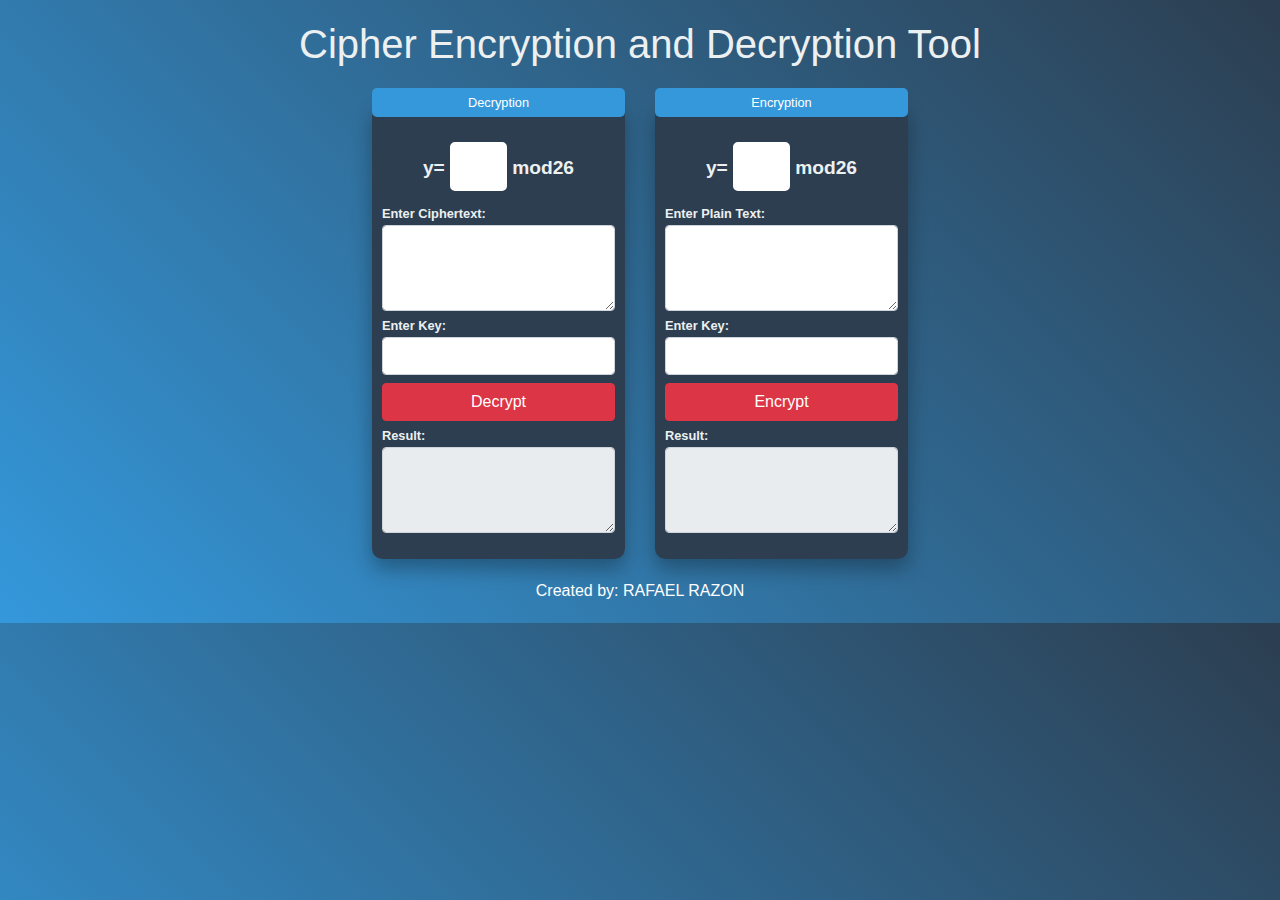
==== index.html @ 673bba16 "Add files via upload" ====
<!DOCTYPE html>
<html lang="en">
<head>
    <meta charset="UTF-8">
    <meta name="viewport" content="width=device-width, initial-scale=1.0">
    <title>Cipher Encryption and Decryption</title>

    <!-- Link to Bootstrap CSS -->
    <link rel="stylesheet" href="https://stackpath.bootstrapcdn.com/bootstrap/4.5.2/css/bootstrap.min.css">

    <!-- Link to animate.css for animations -->
    <link rel="stylesheet" href="https://cdnjs.cloudflare.com/ajax/libs/animate.css/4.1.1/animate.min.css">

    <style>
        body {
            font-family: 'Arial', sans-serif;
            text-align: center;
            margin: 20px;
            background: linear-gradient(45deg, #3498db, #2c3e50);
            color: #fff;
        }

        h1 {
            color: #ecf0f1;
            margin-bottom: 20px;
        }

        .container {
            display: flex;
            justify-content: center;
            align-items: flex-start;
            flex-wrap: wrap;
        }

        fieldset {
            border: none;
            border-radius: 10px;
            overflow: hidden;
            background: #2c3e50;
            box-shadow: 0 10px 20px rgba(0, 0, 0, 0.3);
            margin-bottom: 20px;
            width: 100%;
        }

        legend {
            background-color: #3498db;
            color: white;
            padding: 5px 10px;
            border-radius: 5px;
            font-size: 0.8em;
        }

        .form-group {
            padding: 10px;
            text-align: left;
        }

        label {
            display: block;
            margin: 5px 0 2px;
            color: #ecf0f1;
            font-weight: bold;
            text-align: left;
            font-size: 0.8em;
        }

        input {
            padding: 5px;
            margin: 2px 0 8px;
            box-sizing: border-box;
            border: 1px solid #2980b9;
            border-radius: 5px;
            font-size: 0.8em;
            background-color: #2c3e50;
            color: #ecf0f1;
            transition: border-color 0.3s ease, color 0.3s ease;
        }

        input:focus {
            border-color: #3498db;
            color: #3498db;
        }

        button {
            background-color: #3498db;
            color: white;
            padding: 5px 10px;
            margin: 5px 0;
            border: none;
            border-radius: 5px;
            cursor: pointer;
            font-size: 0.8em;
            transition: background-color 0.3s ease, transform 0.2s ease;
        }

        button:hover {
            background-color: #2980b9;
            transform: scale(1.05);
        }

        .result {
            margin-top: 10px;
            padding: 10px;
            border-radius: 10px;
            background-color: #2c3e50;
            display: none;
            transition: box-shadow 0.3s ease, opacity 0.5s ease;
        }

        .result.fade-in {
            opacity: 1;
        }

        @keyframes fadeIn {
            from {
                opacity: 0;
            }

            to {
                opacity: 1;
            }
        }

        @media (min-width: 7968px) {
    

            fieldset {
                width: 48%;
            }
        }
        .inp{
            width: 1.5cm;
            border: 2px solid white;
            background-color: white;
            color: blue;
            font-size: larger;
        }
    </style>
</head>
<body>
    <div class="container animate__animated animate__fadeInUp">
        <h1>Cipher Encryption and Decryption Tool</h1>
        
        <div class="row">
            <div class="col-md-6">
                <fieldset>
                    <legend>Decryption</legend>
                    <div class="form-group">
                        <label for="decryptionExpression" style="text-align: center; font-size: larger;">y= <input type="text" id="decryptionExpression" class=" inp"> mod26</label>
                        <label for="decryptionCiphertext">Enter Ciphertext:</label>
                        <textarea id="decryptionCiphertext" class="form-control" rows="3"></textarea>
                        <label for="decryptionKey">Enter Key:</label>
                        <input type="number" id="decryptionKey" class="form-control">
                        <button onclick="decrypt()" class="btn btn-danger btn-block">Decrypt</button>
                        <label for="decryptionResult">Result:</label>
                        <textarea id="decryptionResult" class="form-control" rows="3" readonly></textarea>
                    </div>
                </fieldset>
            </div>

            <div class="col-md-6">
                <fieldset>
                    <legend>Encryption</legend>
                    <div class="form-group">
                        <label for="encryptionExpression"style="text-align: center; font-size: larger;">y= <input type="text" id="encryptionExpression" class="inp"> mod26</label>
                        <label for="encryptionPlaintext">Enter Plain Text:</label>
                        <textarea id="encryptionPlaintext" class="form-control" rows="3"></textarea>
                        <label for="encryptionKey">Enter Key:</label>
                        <input type="number" id="encryptionKey" class="form-control">
                        <button onclick="encrypt()" class="btn btn-danger btn-block">Encrypt</button>
                        <label for="encryptionResult">Result:</label>
                        <textarea id="encryptionResult" class="form-control" rows="3" readonly></textarea>
                    </div>
                </fieldset>
            </div>
        </div>
    </div>
    <p>Created by: RAFAEL RAZON</p>

    <!-- Bootstrap JavaScript and dependencies -->
    <script src="https://code.jquery.com/jquery-3.5.1.slim.min.js"></script>
    <script src="https://cdn.jsdelivr.net/npm/@popperjs/core@2.10.2/dist/umd/popper.min.js"></script>
    <script src="https://stackpath.bootstrapcdn.com/bootstrap/4.5.2/js/bootstrap.min.js"></script>

    <script>
        function encrypt() {
            var expression = "y=" + document.getElementById('encryptionExpression').value + " mod26";
            var plaintext = document.getElementById('encryptionPlaintext').value;
            var key = document.getElementById('encryptionKey').value;
            var result = document.getElementById('encryptionResult');
            
            // Perform encryption logic here
            // Replace the following line with your encryption algorithm
            var encryptedMessage = customEncryption(expression, plaintext, key);

            result.value = encryptedMessage;
        }

        function decrypt() {
            var expression = "y=" + document.getElementById('decryptionExpression').value + " mod26";
            var ciphertext = document.getElementById('decryptionCiphertext').value;
            var key = document.getElementById('decryptionKey').value;
            var result = document.getElementById('decryptionResult');
            
            // Perform decryption logic here
            // Replace the following line with your decryption algorithm
            var decryptedMessage = customDecryption(expression, ciphertext, key);

            result.value = decryptedMessage;
        }

        // Example of a custom encryption
        function customEncryption(expression, plaintext, key) {
            // Parse the expression
            var match = expression.match(/y=(.*)mod(\d+)/);
            if (!match) {
                alert('Invalid expression format. Please use "y=ax+b mod26".');
                return '';
            }

            var a = parseInt(match[1]);
            var b = parseInt(match[2]);

            // Replace this example with your encryption algorithm
            var result = '';
            for (var i = 0; i < plaintext.length; i++) {
                var char = plaintext[i];
                result += String.fromCharCode((a * char.charCodeAt(0) + b + parseInt(key)) % 26 + 65);
            }
            return result;
        }

        // Example of a custom decryption
        function customDecryption(expression, ciphertext, key) {
            // Parse the expression
            var match = expression.match(/y=(.*)mod(\d+)/);
            if (!match) {
                alert('Invalid expression format. Please use "y=ax+b mod26".');
                return '';
            }

            var a = parseInt(match[1]);
            var b = parseInt(match[2]);

            // Replace this example with your decryption algorithm
            var result = '';
            for (var i = 0; i < ciphertext.length; i++) {
                var char = ciphertext[i];
                result += String.fromCharCode(((char.charCodeAt(0) - b - parseInt(key)) * modInverse(a, 26)) % 26 + 65);
            }
            return result;
        }

        // Compute the modular inverse of a (mod m)
        function modInverse(a, m) {
            for (var i = 1; i < m; i++) {
                if ((a * i) % m === 1) {
                    return i;
                }
            }
            return 1;
        }
    </script>
</body>
</html>
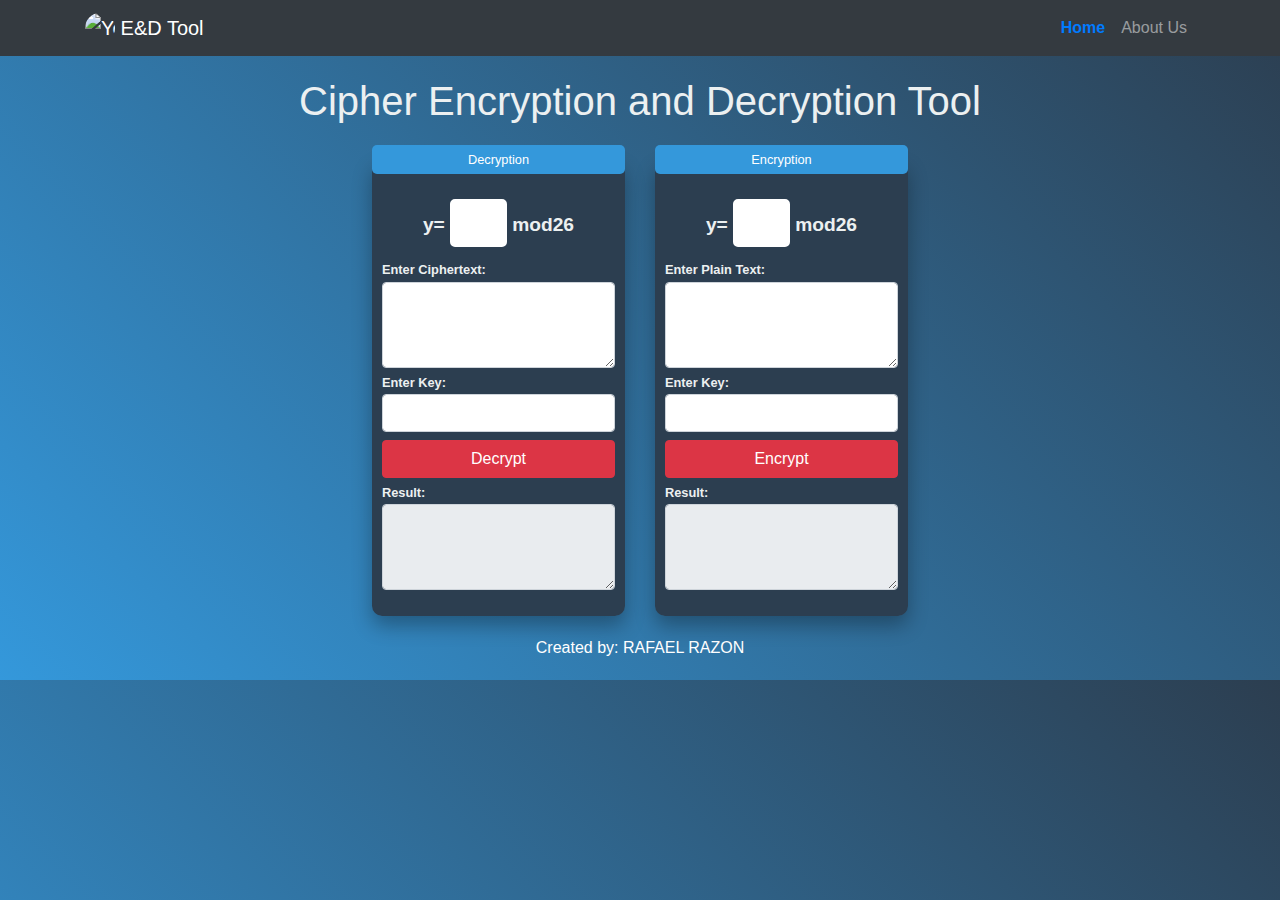
==== commit 76608beb: "Update index.html" ====
--- a/index.html
+++ b/index.html
@@ -22,6 +22,7 @@
 
         h1 {
             color: #ecf0f1;
+            margin-top: 1.5cm;
             margin-bottom: 20px;
         }
 
@@ -138,6 +139,29 @@
     </style>
 </head>
 <body>
+    <nav class="navbar navbar-expand-lg navbar-dark bg-dark fixed-top">
+        <div class="container">
+            <a class="navbar-brand" href="index.html">
+                <img src="enc.ico" alt="Your Brand Logo" width="30" height="30" style="border-radius: 100%;" class="d-inline-block align-top">
+                E&D Tool
+            </a>
+            <button class="navbar-toggler" type="button" data-toggle="collapse" data-target="#navbarNav" aria-controls="navbarNav" aria-expanded="false" aria-label="Toggle navigation">
+                <span class="navbar-toggler-icon"></span>
+              </button>
+            <div class="collapse navbar-collapse" id="navbarNav">
+                <ul class="navbar-nav ml-auto">
+                    <li class="nav-item active">
+                        <a class="nav-link font-weight-bold text-primary" href="index.html">Home</a>
+                    </li>
+                    <li class="nav-item">
+                        <a class="nav-link" href="about.html">About Us</a>
+                    </li>
+                </ul>
+            </div>
+        </div>
+    </nav>
+
+
     <div class="container animate__animated animate__fadeInUp">
         <h1>Cipher Encryption and Decryption Tool</h1>
         
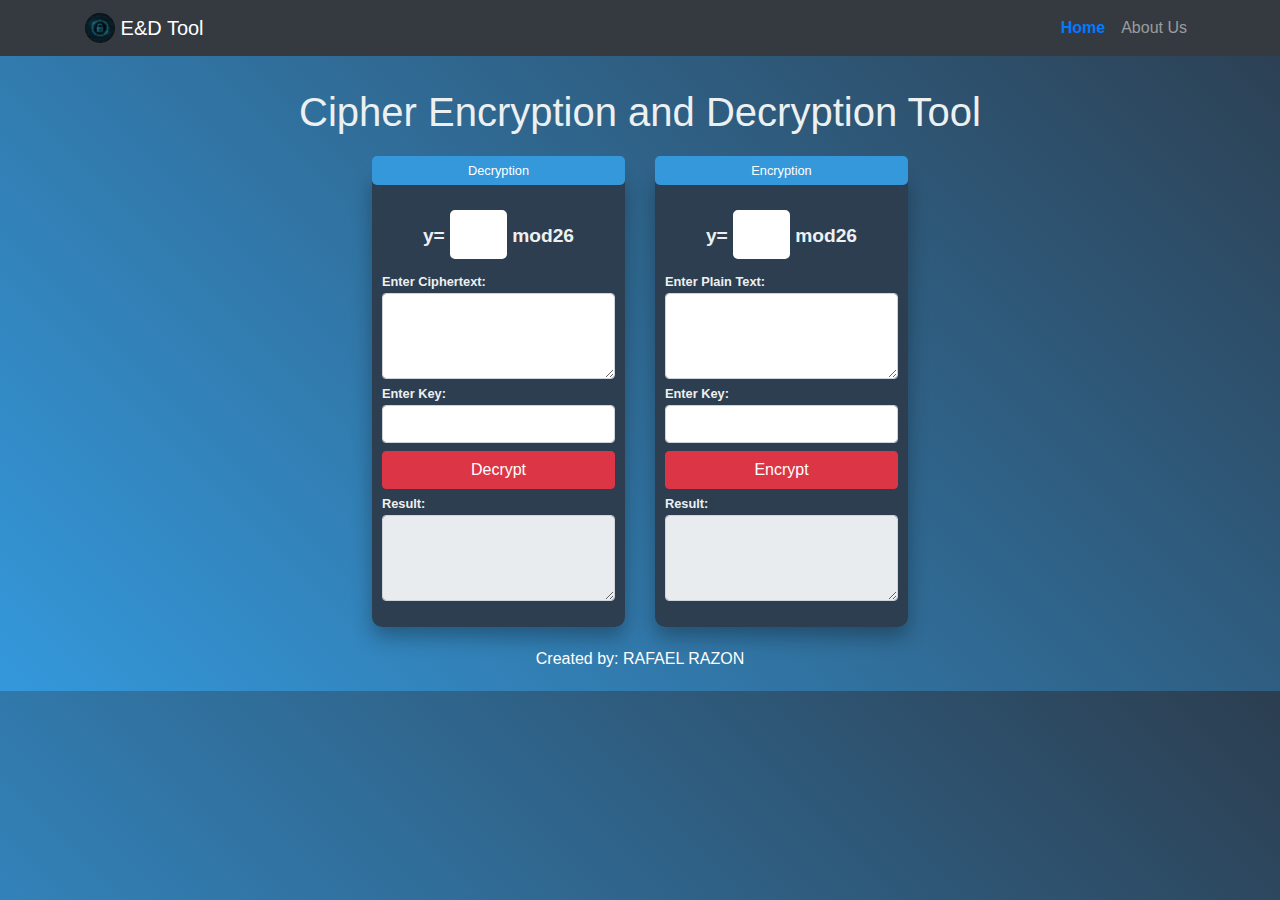
==== commit c8dda1b6: "Update index.html" ====
--- a/index.html
+++ b/index.html
@@ -22,7 +22,7 @@
 
         h1 {
             color: #ecf0f1;
-            margin-top: 1.5cm;
+            margin-top: 1.8cm;
             margin-bottom: 20px;
         }
 
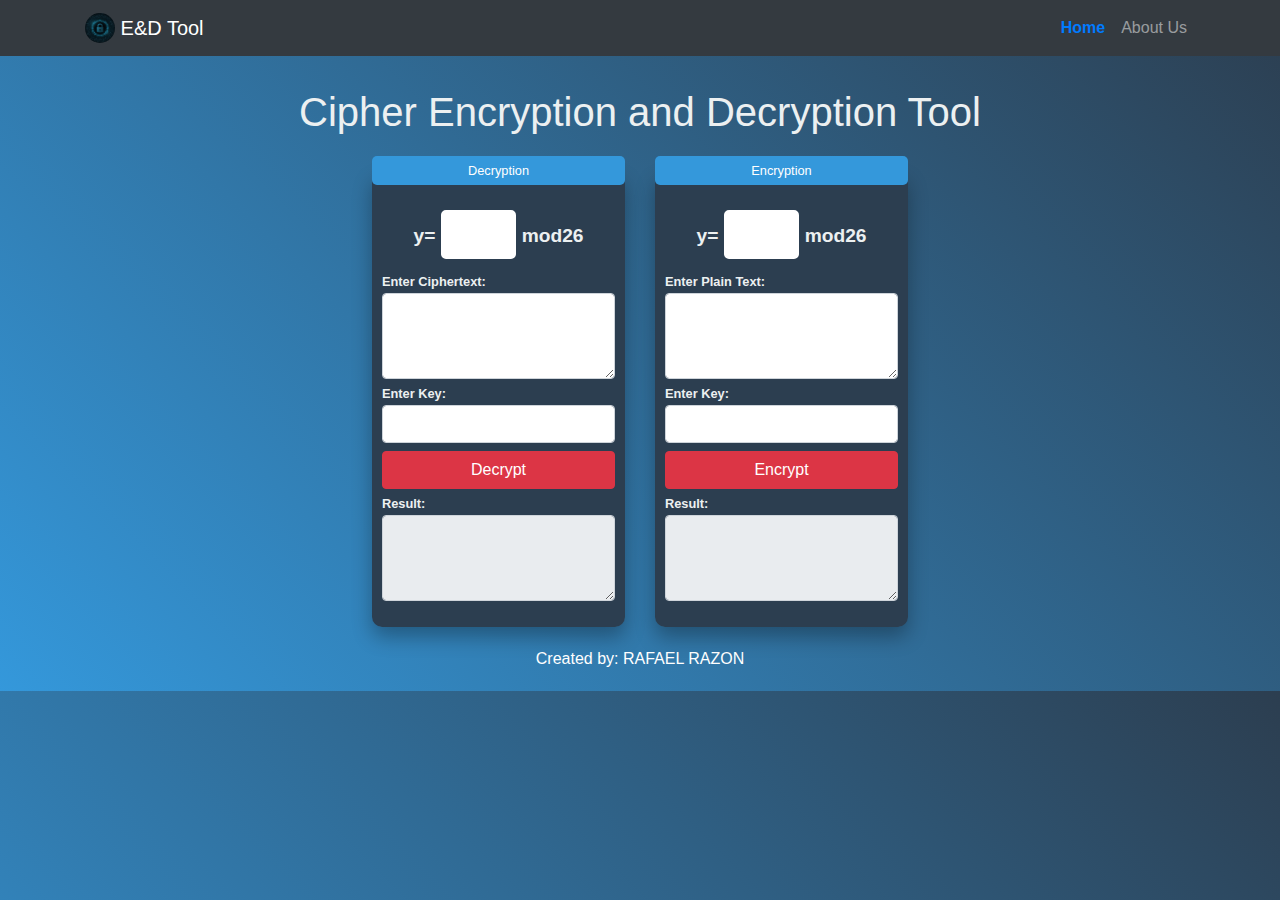
==== commit 78d90edf: "Update index.html" ====
--- a/index.html
+++ b/index.html
@@ -130,7 +130,7 @@
             }
         }
         .inp{
-            width: 1.5cm;
+            width: 2cm;
             border: 2px solid white;
             background-color: white;
             color: blue;
